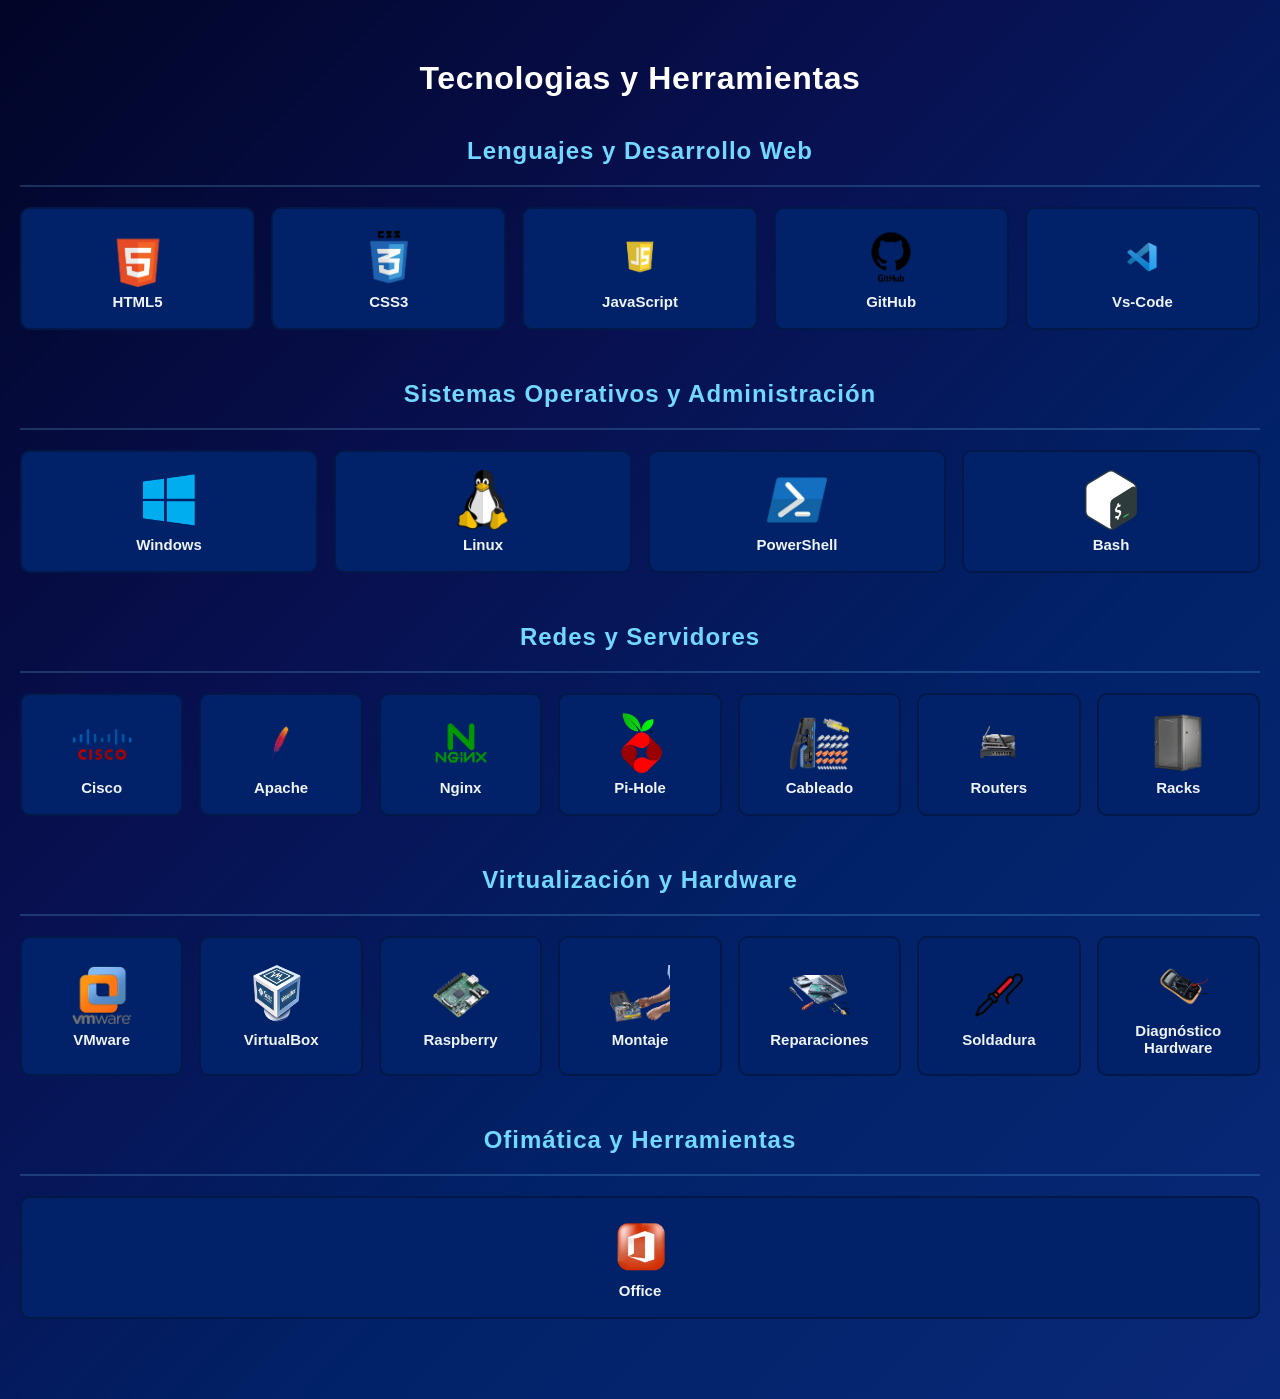
==== BotonTecnologías.html @ 77fabaed "Add files via upload" ====
<!DOCTYPE html>
<html lang="es">
<head>
    <meta charset="UTF-8">
    <meta name="viewport" content="width=device-width, initial-scale=1.0">
    <title>Tecnologías</title>
    <link rel="stylesheet" href="https://cdnjs.cloudflare.com/ajax/libs/font-awesome/6.5.1/css/all.min.css">
    <style>
        body {
            background: linear-gradient(135deg, rgb(1, 5, 39) 0%, rgb(8, 16, 80) 35%, rgb(1, 34, 104) 65%, rgb(10, 40, 120) 100%);
            min-height: 100vh;
            margin: 0;
            padding: 40px 20px;
            font-family: "Space Grotesk", Verdana, sans-serif;
        }

        .TituloprincipalTecnologías {
            text-align: center;
            font-size: 32px;
            color: #ffffff;
            padding: 20px 0 30px;
            margin: 0;
            font-weight: 700;
            letter-spacing: 0.02em;
        }

        .GrupoTecnologias {
            max-width: 1400px;
            margin: 0 auto 40px;
        }

        .TituloGrupo {
            text-align: center;
            font-size: 24px;
            color: #72d8ff;
            padding: 10px 0 20px;
            margin: 0;
            font-weight: 600;
            letter-spacing: 0.04em;
            border-bottom: 2px solid rgba(114, 216, 255, 0.2);
        }

        .GridTecnologias {
            display: grid;
            grid-template-columns: repeat(auto-fit, minmax(160px, 1fr));
            gap: 16px;
            margin-top: 20px;
        }

        .TarjetaTecnologia {
            background-color: rgb(1, 34, 104);
            text-align: center;
            border-radius: 10px;
            padding: 18px 12px;
            color: rgb(239, 243, 247);
            display: flex;
            flex-direction: column;
            align-items: center;
            justify-content: center;
            border: 2px solid rgba(0, 0, 0, 0.3);
            transition: transform 0.3s ease, box-shadow 0.3s ease, border-color 0.3s ease;
        }

        .TarjetaTecnologia:hover {
            transform: translateY(-4px);
            box-shadow: 0 10px 25px rgba(0, 0, 0, 0.3);
            border-color: rgba(10, 127, 229, 0.45);
        }

        .TarjetaTecnologia h1 {
            font-size: 15px;
            margin: 6px 0 0;
            font-weight: 600;
        }

        .ImágenTecnologias {
            width: 60px;
            height: 60px;
            object-fit: contain;
            margin: 0 auto;
        }

        .ContenedorBotonTecnologias {
            text-align: center;
            padding: 30px 0 10px;
            max-width: 1400px;
            margin: 0 auto;
        }

        .BotonTecnologias {
            display: inline-flex;
            align-items: center;
            justify-content: center;
            gap: 14px;
            padding: 16px 38px;
            background: linear-gradient(135deg, rgba(1, 34, 104, 0.9), rgba(10, 127, 229, 0.4));
            color: #ffffff;
            border: 1px solid rgba(255, 255, 255, 0.15);
            border-radius: 50px;
            font-family: "Space Grotesk", sans-serif;
            font-size: 16px;
            font-weight: 700;
            text-decoration: none;
            cursor: pointer;
            box-shadow: 0 8px 25px rgba(0, 0, 0, 0.2);
            transition: all 0.3s ease;
            position: relative;
            overflow: hidden;
            backdrop-filter: blur(8px);
        }

        .BotonTecnologias::before {
            content: "";
            position: absolute;
            inset: 0;
            background: linear-gradient(135deg, #0a7fe5, #7c3aed);
            opacity: 0;
            transition: opacity 0.4s ease;
            border-radius: 50px;
        }

        .BotonTecnologias:hover {
            transform: translateY(-4px) scale(1.02);
            box-shadow: 0 14px 40px rgba(10, 127, 229, 0.35);
            border-color: rgba(10, 127, 229, 0.4);
        }

        .BotonTecnologias:hover::before {
            opacity: 1;
        }

        .BotonTecnologias:hover .BotonTecnologiasIcono {
            transform: translateX(8px);
        }

        .BotonTecnologiasTexto {
            position: relative;
            z-index: 1;
        }

        .BotonTecnologiasIcono {
            position: relative;
            z-index: 1;
            display: inline-flex;
            align-items: center;
            font-size: 18px;
            transition: transform 0.3s ease;
        }

        .BotonTecnologias:active {
            transform: scale(0.96);
        }

        @media (max-width: 700px) {
            .TituloprincipalTecnologías {
                font-size: 24px;
                padding: 10px 0 20px;
            }

            .TituloGrupo {
                font-size: 20px;
            }

            .GridTecnologias {
                grid-template-columns: repeat(3, 1fr);
                gap: 12px;
            }

            .TarjetaTecnologia {
                padding: 12px 8px;
            }

            .ImágenTecnologias {
                width: 45px;
                height: 45px;
            }

            .TarjetaTecnologia h1 {
                font-size: 12px;
            }

            .BotonTecnologias {
                padding: 14px 24px;
                font-size: 14px;
            }
        }

        @media (max-width: 480px) {
            .GridTecnologias {
                grid-template-columns: repeat(2, 1fr);
                gap: 10px;
            }

            .TarjetaTecnologia {
                padding: 10px 6px;
            }

            .ImágenTecnologias {
                width: 40px;
                height: 40px;
            }

            .TarjetaTecnologia h1 {
                font-size: 11px;
            }

            .BotonTecnologias {
                padding: 12px 18px;
                font-size: 13px;
                gap: 10px;
            }

            .BotonTecnologiasIcono {
                font-size: 15px;
            }
        }
    </style>
</head>
<body>

<h1 class="TituloprincipalTecnologías">Tecnologias y Herramientas</h1>

<!-- GRUPO 1: LENGUAJES Y DESARROLLO WEB -->
<div class="GrupoTecnologias">
    <h2 class="TituloGrupo">Lenguajes y Desarrollo Web</h2>
    <div class="GridTecnologias">
        <div class="TarjetaTecnologia">
            <img class="ImágenTecnologias" src="IMAGENES/HTML Logo.png" alt="Logo de HTML" loading="lazy" decoding="async">
            <h1>HTML5</h1>
        </div>
        <div class="TarjetaTecnologia">
            <img class="ImágenTecnologias" src="IMAGENES/Css Logo.webp" alt="Logo de CSS" loading="lazy" decoding="async">
            <h1>CSS3</h1>
        </div>
        <div class="TarjetaTecnologia">
            <img class="ImágenTecnologias" src="IMAGENES/Javascript Logo.png" alt="Logo de JavaScript" loading="lazy" decoding="async">
            <h1>JavaScript</h1>
        </div>
        <div class="TarjetaTecnologia">
            <img class="ImágenTecnologias" src="IMAGENES/Logo GitHub.png" alt="Logo de GitHub" loading="lazy" decoding="async">
            <h1>GitHub</h1>
        </div>
        <div class="TarjetaTecnologia">
            <img class="ImágenTecnologias" src="IMAGENES/Vs-Code Logo.webp" alt="Logo de Vs-Code" loading="lazy" decoding="async">
            <h1>Vs-Code</h1>
        </div>
    </div>
</div>

<!-- GRUPO 2: SISTEMAS OPERATIVOS Y ADMINISTRACIÓN -->
<div class="GrupoTecnologias">
    <h2 class="TituloGrupo"> Sistemas Operativos y Administración</h2>
    <div class="GridTecnologias">
        <div class="TarjetaTecnologia">
            <img class="ImágenTecnologias" src="IMAGENES/Windows Logo.webp" alt="Logo de Windows" loading="lazy" decoding="async">
            <h1>Windows</h1>
        </div>
        <div class="TarjetaTecnologia">
            <img class="ImágenTecnologias" src="IMAGENES/Linux Logo.webp" alt="Logo de Linux" loading="lazy" decoding="async">
            <h1>Linux</h1>
        </div>
        <div class="TarjetaTecnologia">
            <img class="ImágenTecnologias" src="IMAGENES/Powershell Logo.webp" alt="Logo de PowerShell" loading="lazy" decoding="async">
            <h1>PowerShell</h1>
        </div>
        <div class="TarjetaTecnologia">
            <img class="ImágenTecnologias" src="IMAGENES/Bash Logo.webp" alt="Logo de Bash" loading="lazy" decoding="async">
            <h1>Bash</h1>
        </div>
    </div>
</div>

<!-- GRUPO 3: REDES Y SERVIDORES -->
<div class="GrupoTecnologias">
    <h2 class="TituloGrupo">Redes y Servidores</h2>
    <div class="GridTecnologias">
        <div class="TarjetaTecnologia">
            <img class="ImágenTecnologias" src="IMAGENES/Cisco Logo.webp" alt="Logo de Cisco" loading="lazy" decoding="async">
            <h1>Cisco</h1>
        </div>
        <div class="TarjetaTecnologia">
            <img class="ImágenTecnologias" src="IMAGENES/Logo Apache.webp" alt="Logo de Apache" loading="lazy" decoding="async">
            <h1>Apache</h1>
        </div>
        <div class="TarjetaTecnologia">
            <img class="ImágenTecnologias" src="IMAGENES/Nginx Logo.webp" alt="Logo de Nginx" loading="lazy" decoding="async">
            <h1>Nginx</h1>
        </div>
        <div class="TarjetaTecnologia">
            <img class="ImágenTecnologias" src="IMAGENES/Pi-Hole Logo.webp" alt="Logo de Pi-Hole" loading="lazy" decoding="async">
            <h1>Pi-Hole</h1>
        </div>
        <div class="TarjetaTecnologia">
            <img class="ImágenTecnologias" src="IMAGENES/Cableado Logo.webp" alt="Logo de Cableado" loading="lazy" decoding="async">
            <h1>Cableado</h1>
        </div>
        <div class="TarjetaTecnologia">
            <img class="ImágenTecnologias" src="IMAGENES/Imagenes Routers.webp" alt="Imagenes de Routers" loading="lazy" decoding="async">
            <h1>Routers</h1>
        </div>
        <div class="TarjetaTecnologia">
            <img class="ImágenTecnologias" src="IMAGENES/Racks Imágen.webp" alt="Imagenes de Racks" loading="lazy" decoding="async">
            <h1>Racks</h1>
        </div>
    </div>
</div>

<!-- GRUPO 4: VIRTUALIZACIÓN Y HARDWARE -->
<div class="GrupoTecnologias">
    <h2 class="TituloGrupo"> Virtualización y Hardware</h2>
    <div class="GridTecnologias">
        <div class="TarjetaTecnologia">
            <img class="ImágenTecnologias" src="IMAGENES/Vmware Logo.webp" alt="Logo de Vmware" loading="lazy" decoding="async">
            <h1>VMware</h1>
        </div>
        <div class="TarjetaTecnologia">
            <img class="ImágenTecnologias" src="IMAGENES/VirtualboxLogo.png" alt="Logo de VirtualBox" loading="lazy" decoding="async">
            <h1>VirtualBox</h1>
        </div>
        <div class="TarjetaTecnologia">
            <img class="ImágenTecnologias" src="IMAGENES/Raspberry-pi Logo.webp" alt="Logo de Raspberry" loading="lazy" decoding="async">
            <h1>Raspberry</h1>
        </div>
        <div class="TarjetaTecnologia">
            <img class="ImágenTecnologias" src="IMAGENES/Montaje Equipos.webp" alt="Logo de Montaje" loading="lazy" decoding="async">
            <h1>Montaje</h1>
        </div>
        <div class="TarjetaTecnologia">
            <img class="ImágenTecnologias" src="IMAGENES/Reparaciones.webp" alt="Imagen Reparacion Portatil" loading="lazy" decoding="async">
            <h1>Reparaciones</h1>
        </div>
        <div class="TarjetaTecnologia">
            <img class="ImágenTecnologias" src="IMAGENES/Logo Soldador.webp" alt="Logo de Soldador" loading="lazy" decoding="async">
            <h1>Soldadura</h1>
        </div>
        <div class="TarjetaTecnologia">
            <img class="ImágenTecnologias" src="IMAGENES/Multimetro.webp" alt="Imagen Multimetro" loading="lazy" decoding="async">
            <h1>Diagnóstico Hardware</h1>
        </div>
    </div>
</div>

<!-- GRUPO 5: OFIMÁTICA Y HERRAMIENTAS -->
<div class="GrupoTecnologias">
    <h2 class="TituloGrupo">Ofimática y Herramientas</h2>
    <div class="GridTecnologias">
        <div class="TarjetaTecnologia">
            <img class="ImágenTecnologias" src="IMAGENES/Logo Office.webp" alt="Logo de Office" loading="lazy" decoding="async">
            <h1>Office</h1>
        </div>
    </div>
</div>



</body>
</html>
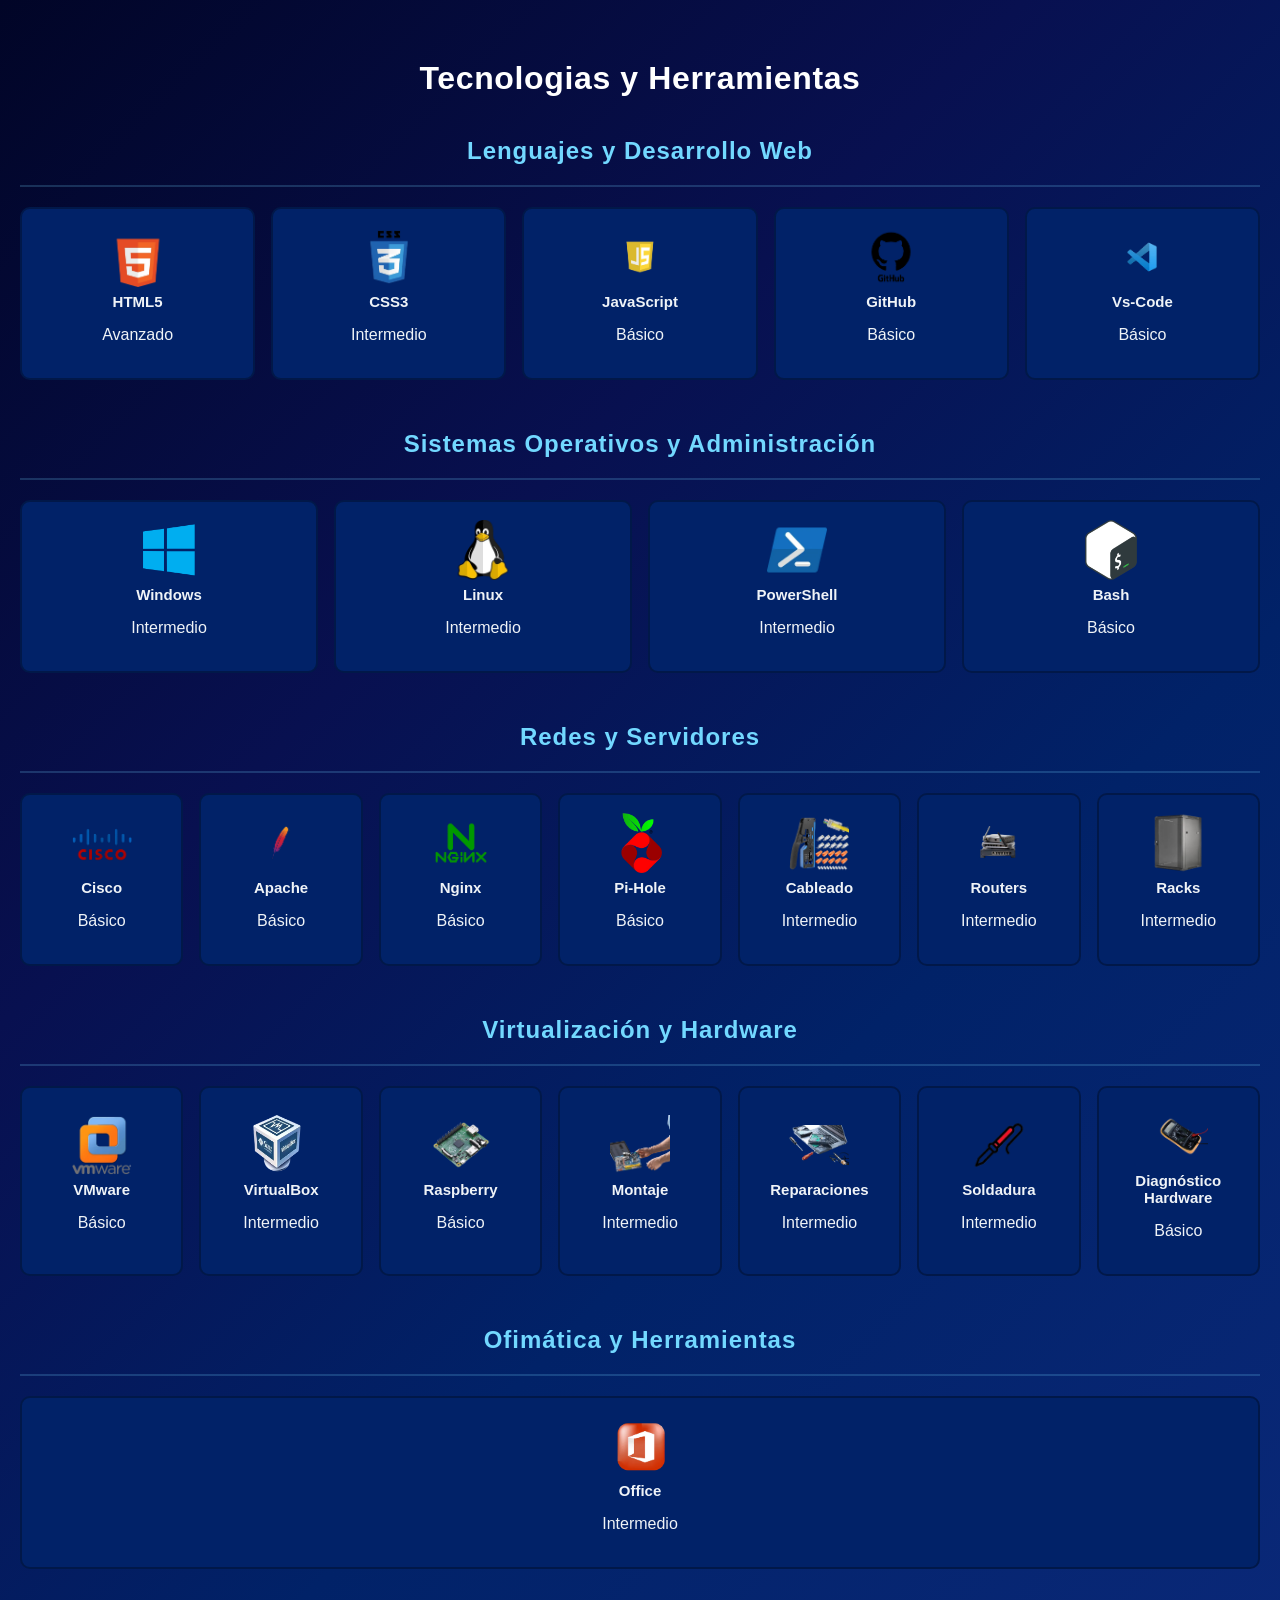
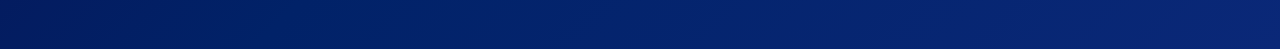
==== commit 32366cac: "Add skill levels to technology cards Added skill levels to technology cards for better clarity." ====
--- a/BotonTecnologías.html
+++ b/BotonTecnologías.html
@@ -227,22 +227,27 @@
         <div class="TarjetaTecnologia">
             <img class="ImágenTecnologias" src="IMAGENES/HTML Logo.png" alt="Logo de HTML" loading="lazy" decoding="async">
             <h1>HTML5</h1>
+            <p class="TituloTecnologias">Avanzado</p>
         </div>
         <div class="TarjetaTecnologia">
             <img class="ImágenTecnologias" src="IMAGENES/Css Logo.webp" alt="Logo de CSS" loading="lazy" decoding="async">
             <h1>CSS3</h1>
+            <p class="TituloTecnologias">Intermedio</p>
         </div>
         <div class="TarjetaTecnologia">
             <img class="ImágenTecnologias" src="IMAGENES/Javascript Logo.png" alt="Logo de JavaScript" loading="lazy" decoding="async">
             <h1>JavaScript</h1>
+            <p class="TituloTecnologias">Básico</p>
         </div>
         <div class="TarjetaTecnologia">
             <img class="ImágenTecnologias" src="IMAGENES/Logo GitHub.png" alt="Logo de GitHub" loading="lazy" decoding="async">
             <h1>GitHub</h1>
+            <p class="TituloTecnologias">Básico</p>
         </div>
         <div class="TarjetaTecnologia">
             <img class="ImágenTecnologias" src="IMAGENES/Vs-Code Logo.webp" alt="Logo de Vs-Code" loading="lazy" decoding="async">
             <h1>Vs-Code</h1>
+            <p class="TituloTecnologias">Básico</p>
         </div>
     </div>
 </div>
@@ -254,18 +259,22 @@
         <div class="TarjetaTecnologia">
             <img class="ImágenTecnologias" src="IMAGENES/Windows Logo.webp" alt="Logo de Windows" loading="lazy" decoding="async">
             <h1>Windows</h1>
+            <p class="TituloTecnologias">Intermedio</p>
         </div>
         <div class="TarjetaTecnologia">
             <img class="ImágenTecnologias" src="IMAGENES/Linux Logo.webp" alt="Logo de Linux" loading="lazy" decoding="async">
             <h1>Linux</h1>
+            <p class="TituloTecnologias">Intermedio</p>
         </div>
         <div class="TarjetaTecnologia">
             <img class="ImágenTecnologias" src="IMAGENES/Powershell Logo.webp" alt="Logo de PowerShell" loading="lazy" decoding="async">
             <h1>PowerShell</h1>
+            <p class="TituloTecnologias">Intermedio</p>
         </div>
         <div class="TarjetaTecnologia">
             <img class="ImágenTecnologias" src="IMAGENES/Bash Logo.webp" alt="Logo de Bash" loading="lazy" decoding="async">
             <h1>Bash</h1>
+            <p class="TituloTecnologias">Básico</p>
         </div>
     </div>
 </div>
@@ -277,30 +286,37 @@
         <div class="TarjetaTecnologia">
             <img class="ImágenTecnologias" src="IMAGENES/Cisco Logo.webp" alt="Logo de Cisco" loading="lazy" decoding="async">
             <h1>Cisco</h1>
+            <p class="TituloTecnologias">Básico</p>
         </div>
         <div class="TarjetaTecnologia">
             <img class="ImágenTecnologias" src="IMAGENES/Logo Apache.webp" alt="Logo de Apache" loading="lazy" decoding="async">
             <h1>Apache</h1>
+            <p class="TituloTecnologias">Básico</p>
         </div>
         <div class="TarjetaTecnologia">
             <img class="ImágenTecnologias" src="IMAGENES/Nginx Logo.webp" alt="Logo de Nginx" loading="lazy" decoding="async">
             <h1>Nginx</h1>
+            <p class="TituloTecnologias">Básico</p>
         </div>
         <div class="TarjetaTecnologia">
             <img class="ImágenTecnologias" src="IMAGENES/Pi-Hole Logo.webp" alt="Logo de Pi-Hole" loading="lazy" decoding="async">
             <h1>Pi-Hole</h1>
+            <p class="TituloTecnologias">Básico</p>
         </div>
         <div class="TarjetaTecnologia">
             <img class="ImágenTecnologias" src="IMAGENES/Cableado Logo.webp" alt="Logo de Cableado" loading="lazy" decoding="async">
             <h1>Cableado</h1>
+            <p class="TituloTecnologias">Intermedio</p>
         </div>
         <div class="TarjetaTecnologia">
             <img class="ImágenTecnologias" src="IMAGENES/Imagenes Routers.webp" alt="Imagenes de Routers" loading="lazy" decoding="async">
             <h1>Routers</h1>
+            <p class="TituloTecnologias">Intermedio</p>
         </div>
         <div class="TarjetaTecnologia">
             <img class="ImágenTecnologias" src="IMAGENES/Racks Imágen.webp" alt="Imagenes de Racks" loading="lazy" decoding="async">
             <h1>Racks</h1>
+            <p class="TituloTecnologias">Intermedio</p>
         </div>
     </div>
 </div>
@@ -312,30 +328,37 @@
         <div class="TarjetaTecnologia">
             <img class="ImágenTecnologias" src="IMAGENES/Vmware Logo.webp" alt="Logo de Vmware" loading="lazy" decoding="async">
             <h1>VMware</h1>
+            <p class="TituloTecnologias">Básico</p>
         </div>
         <div class="TarjetaTecnologia">
             <img class="ImágenTecnologias" src="IMAGENES/VirtualboxLogo.png" alt="Logo de VirtualBox" loading="lazy" decoding="async">
             <h1>VirtualBox</h1>
+            <p class="TituloTecnologias">Intermedio</p>
         </div>
         <div class="TarjetaTecnologia">
             <img class="ImágenTecnologias" src="IMAGENES/Raspberry-pi Logo.webp" alt="Logo de Raspberry" loading="lazy" decoding="async">
             <h1>Raspberry</h1>
+            <p class="TituloTecnologias">Básico</p>
         </div>
         <div class="TarjetaTecnologia">
             <img class="ImágenTecnologias" src="IMAGENES/Montaje Equipos.webp" alt="Logo de Montaje" loading="lazy" decoding="async">
             <h1>Montaje</h1>
+            <p class="TituloTecnologias">Intermedio</p>
         </div>
         <div class="TarjetaTecnologia">
             <img class="ImágenTecnologias" src="IMAGENES/Reparaciones.webp" alt="Imagen Reparacion Portatil" loading="lazy" decoding="async">
             <h1>Reparaciones</h1>
+            <p class="TituloTecnologias">Intermedio</p>
         </div>
         <div class="TarjetaTecnologia">
             <img class="ImágenTecnologias" src="IMAGENES/Logo Soldador.webp" alt="Logo de Soldador" loading="lazy" decoding="async">
             <h1>Soldadura</h1>
+            <p class="TituloTecnologias">Intermedio</p>
         </div>
         <div class="TarjetaTecnologia">
             <img class="ImágenTecnologias" src="IMAGENES/Multimetro.webp" alt="Imagen Multimetro" loading="lazy" decoding="async">
             <h1>Diagnóstico Hardware</h1>
+            <p class="TituloTecnologias">Básico</p>
         </div>
     </div>
 </div>
@@ -347,11 +370,11 @@
         <div class="TarjetaTecnologia">
             <img class="ImágenTecnologias" src="IMAGENES/Logo Office.webp" alt="Logo de Office" loading="lazy" decoding="async">
             <h1>Office</h1>
-        </div>
-    </div>
-</div>
-
+            <p class="TituloTecnologias">Intermedio</p>
+        </div>
+    </div>
+</div>
 
 
 </body>
-</html>+</html>
